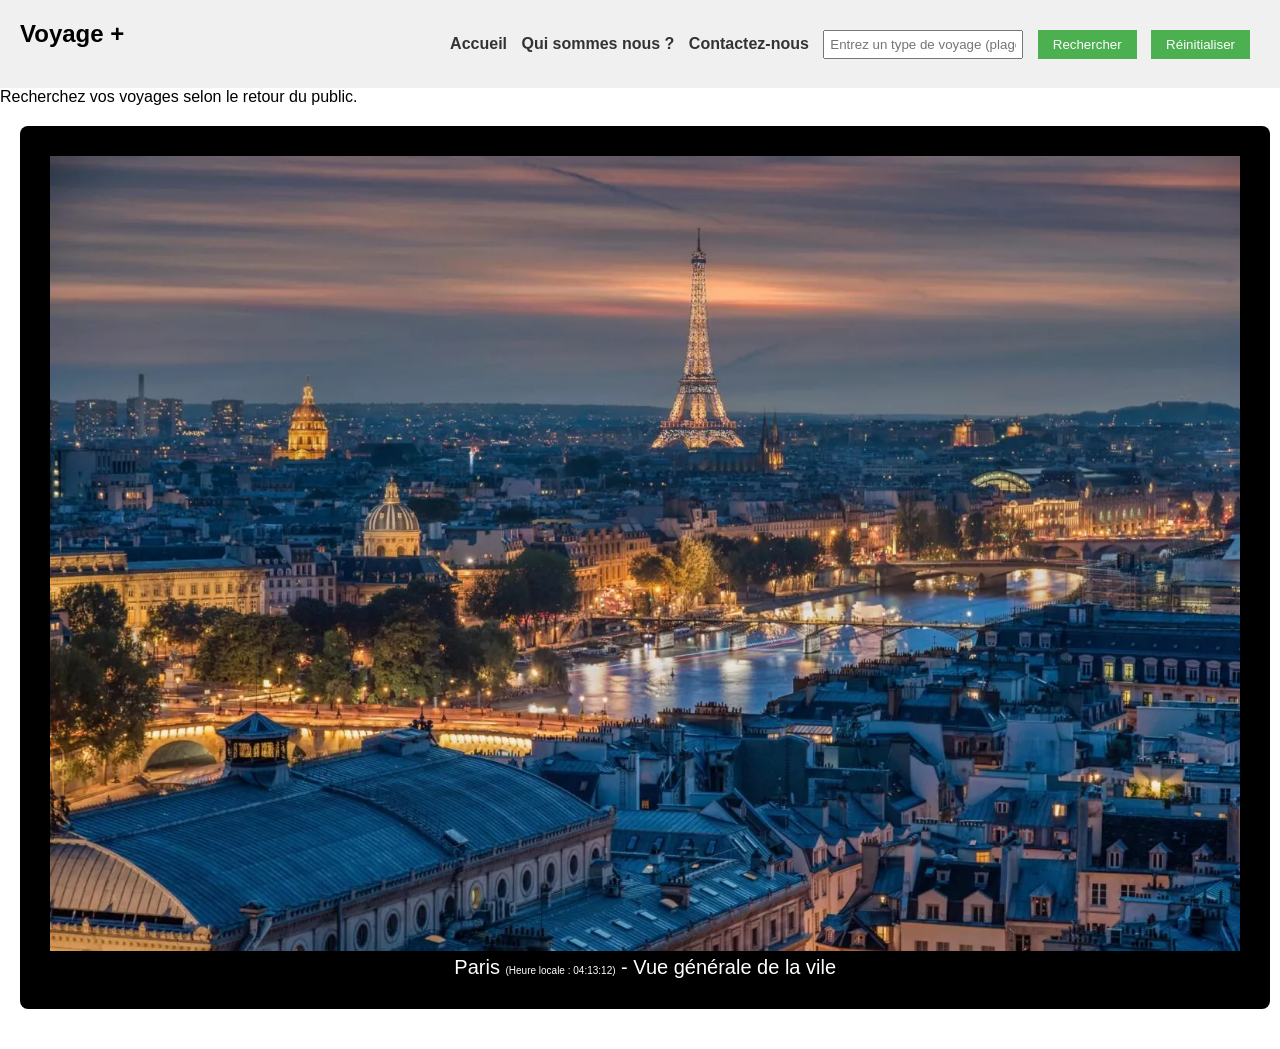
==== index.html @ 55fb8dc1 "renomage ficher adaptation" ====
<!DOCTYPE html>
<html lang="fr">
<head>
  <meta charset="UTF-8">
  <title>Voyage +</title>
  <link rel="stylesheet" href="./style.css">
</head>
<body>
  <nav><h1>Voyage +</h1>
    <ul>
      <li><a href="./index.html" id="home">Accueil </a></li>
      <li><a href="./about.html" id="About">Qui sommes nous ?</a></li>
      <li><a href="./contact.html" id="contact">Contactez-nous</a></li>
      <li><input type="text" id="searchInput" placeholder="Entrez un type de voyage (plage, temple, etc...)">  </li>
      <li><button id='btnSearch'>Rechercher</button>
      <li><button id='btnReset'>Réinitialiser</button>
    </ul>
    </nav>
    <p>Recherchez vos voyages selon le retour du public.</p>
    <div id="result" class="grille-conteneur">
      <div class="grille-item">
        <img src="./Paris-en-photos-scaled-1536x1026.webp" style="width: 93vw">
        <p>Paris <span id="heureLocale" style="font-size:10px"></span> - Vue générale de la vile </p>
      </div>
      <script src="./script.js"></script>
    </body>
</html>
---- style.css ----
/* Basic CSS for the navigation bar */

*{
    margin: 0;
    padding: 0;
    box-sizing: border-box;
}
nav {
    background-color: #f0f0f0;
    padding: 20px;
    display: flex;
    align-items: center;
    justify-content: space-between;
    
  }
  
  nav ul {
    list-style-type: none;
    /* padding: 0; */
  }
  
  nav ul li {
    display: inline;
    margin-right: 10px;
  }
  
  nav a {
    text-decoration: none;
    color: #333;
    font-weight: bold;
  }
  
  /* Basic CSS for the form elements */
  body {
    font-family: Arial, sans-serif;
    /* margin: 20px; */
  }
  
  h1 {
    margin-bottom: 20px;
  }
  
  div {
    margin-bottom: 10px;
  }
  
  label {
    display: inline-block;
    width: 100px;
  }
  
  input[type="text"],
  input[type="number"],
  select {
    width: 200px;
    padding: 5px;
  }
  
  button {
    padding: 7px 15px;
    background-color: #4CAF50;
    color: white;
    border: none;
    cursor: pointer;
  }
  
  button:hover {
    background-color: #45a049;
  }
  
  /* Basic CSS for the report section */
  h2 {
    margin-top: 30px;
  }
  
  
    /* Le conteneur de la grille */
.grille-conteneur {
    display: grid; /* Active CSS Grid */
    gap: 15px; /* Espace entre les éléments */
    padding: 20px;
}

/* Les éléments de la grille */
.grille-item {
    background-color: #000;
    color: white;
    text-align: center;
    padding: 30px;
    font-size: 20px;
    border-radius: 8px;
}
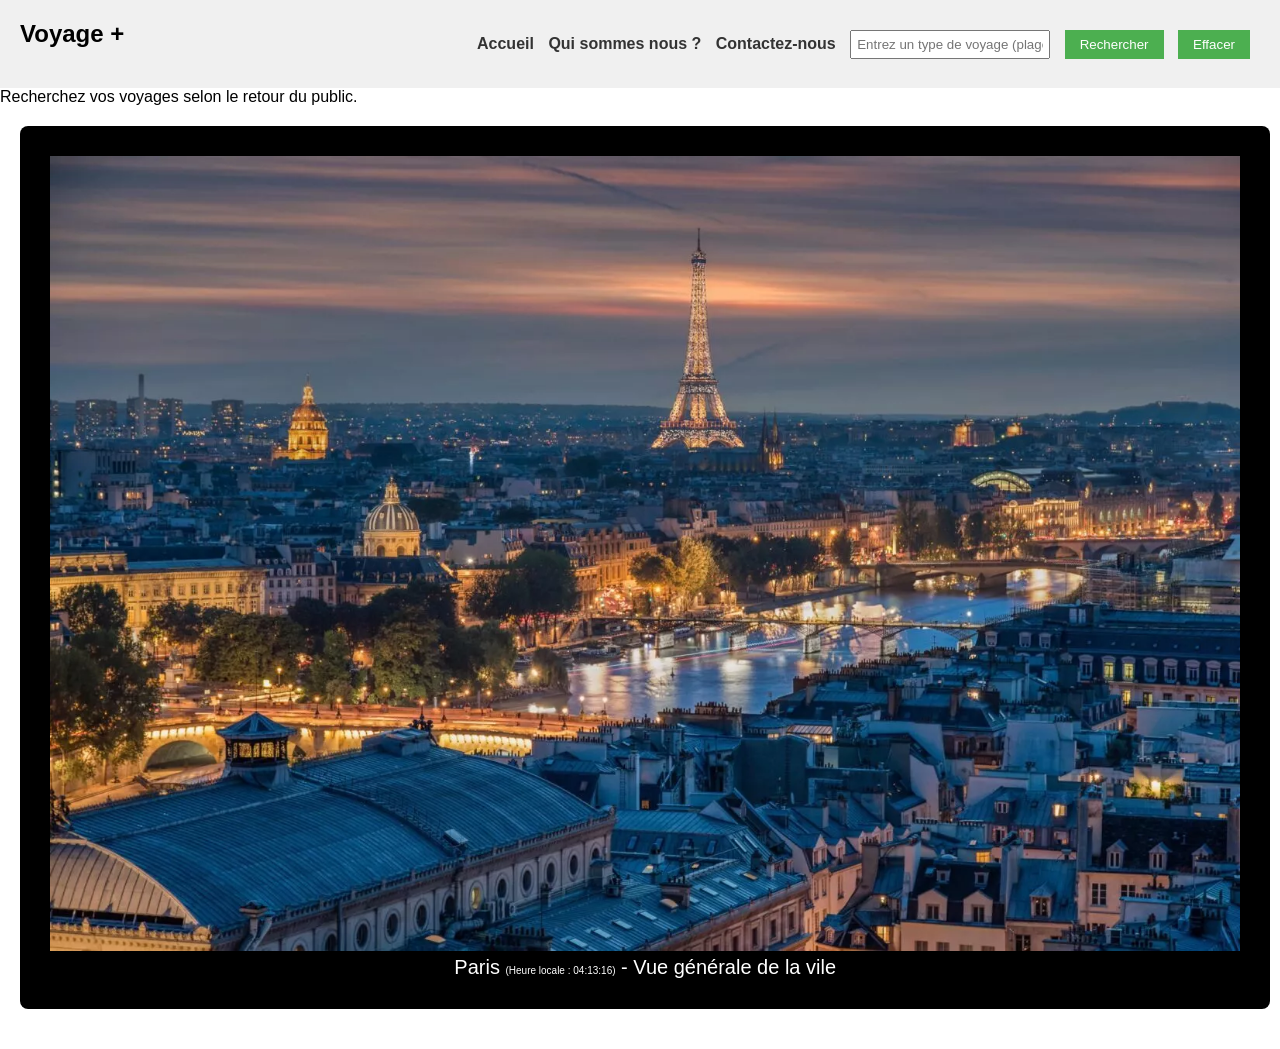
==== commit ccadda07: "version finale" ====
--- a/index.html
+++ b/index.html
@@ -13,7 +13,7 @@
       <li><a href="./contact.html" id="contact">Contactez-nous</a></li>
       <li><input type="text" id="searchInput" placeholder="Entrez un type de voyage (plage, temple, etc...)">  </li>
       <li><button id='btnSearch'>Rechercher</button>
-      <li><button id='btnReset'>Réinitialiser</button>
+      <li><button id='btnReset'>Effacer</button>
     </ul>
     </nav>
     <p>Recherchez vos voyages selon le retour du public.</p>
